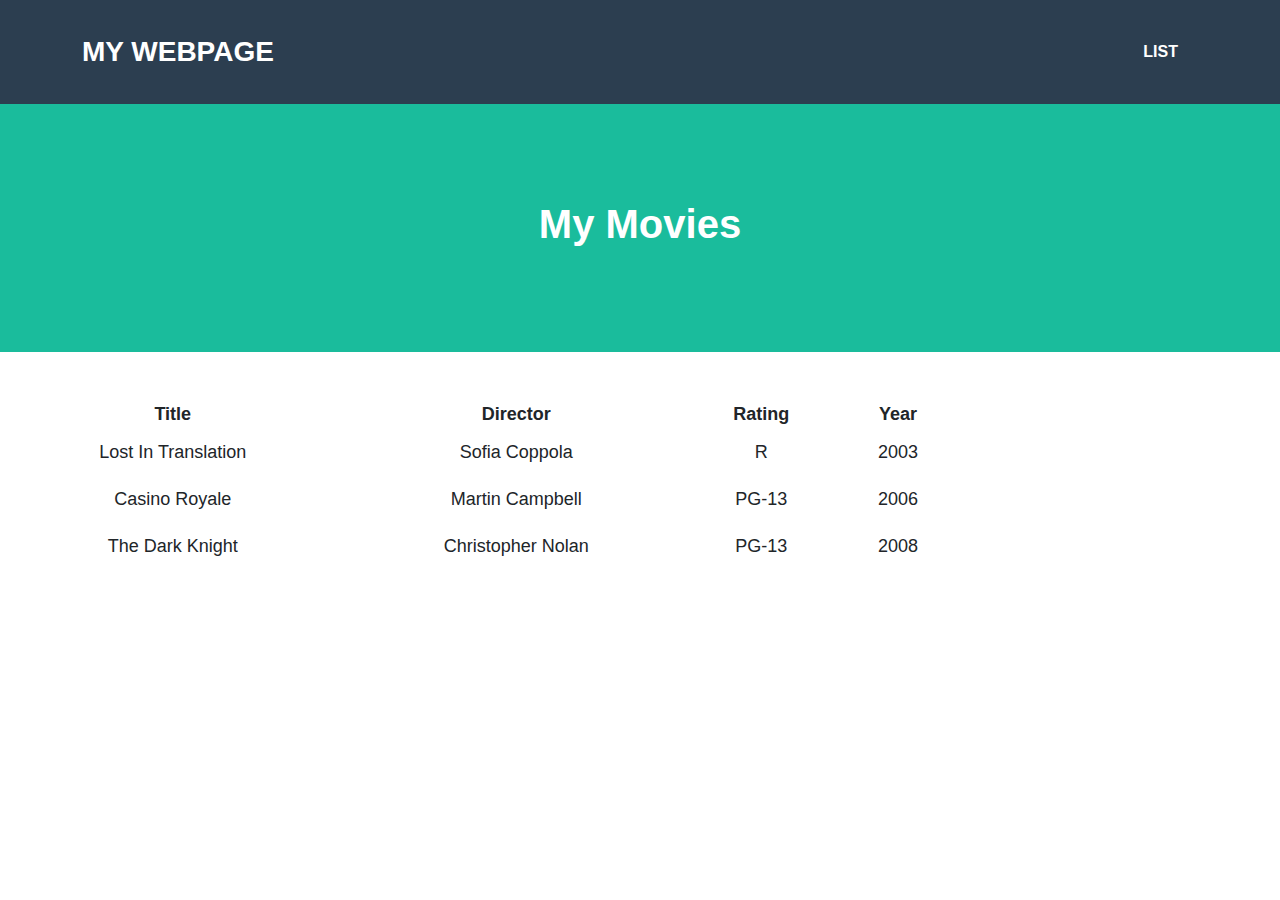
==== list.html @ f349e233 "testing" ====
<!DOCTYPE HTML>  
<html>  
    <header>
        <link rel="stylesheet" href="style.css">
        <link rel="stylesheet" href="table_style.css">
        <title>My Webpage Title</title>
    </header>
    <body>  
        <!---Navigation--->
        <!--This section of code defines the navigation bar at the top of the page.  The classes used here are defined in the style.css file.-->
        <nav class="navbar navbar-expand-lg bg-secondary text-uppercase fixed-top" id="mainNav">
            <div class="container">
                <!--This code defines the "My Webpage" link in the top right corner of the navigation pane-->
                <a class="navbar-brand" href="./index.html">My Webpage</a>
                <!--This code defines the "List" link in the top left corner of the navigation pane-->
                <ul class="navbar-nav ms-auto">
                    <li class="nav-item mx-0 mx-lg-1"><a class="nav-link py-3 px-0 px-lg-3 rounded" href="./list.html">List</a></li>
                </ul>
            </div>
        </nav>
        <!--This code creates the middle section of the webpage-->
        <header class="masthead bg-primary text-white text-center">
            <h1>My Movies</h1>
        </header>
        <!--Here is where the table will be loaded in.  The actual table will be loaded in JavaScript.-->
        <section class="mt-5 text-center">
            <div id="showDataJSON"></div>
        </section>
    </body>

    <script>

        /*
        * RENDERING THE JSON TABLE
        * Get JSON data from file
        * Get headers from retrieved data
        * Set headers for table
        * Add data to table
        * Add table to DOM
        */
        fetch('./list_data.json')
            .then(response => response.json())
            .then(data => {

                /*
                This section creates the base table and finds the root json node.
                */
                var jsonTable = document.createElement("table");
                var tr = jsonTable.insertRow(-1);   
                jsonTable.style.width = "75%";
                let root;
                for (let prop in data) {
                    root = prop;
                }

                /*
                This section selects the headers for the table
                */
                let headers = Object.keys(data[root][0]);
                headers.forEach(header => {
                    var th = document.createElement("th");      
                    th.innerHTML = header;
                    tr.appendChild(th);
                })              
                /*
                This section adds the data into each row of the list
                */
                let items = Object.keys(data[root]);
                items.forEach(item => {
                    tr = jsonTable.insertRow(-1);
                    for (let key in data[root][item]) {
                       var tabCell = tr.insertCell(-1);
                       tabCell.innerHTML = data[root][item][key];
                    }
                })
                /*
                This section adds the table to the HTML
                */
                var divContainer = document.getElementById("showDataJSON");
                divContainer.innerHTML = "";
                divContainer.appendChild(jsonTable);
            });
    </script>  
</html>
---- table_style.css ----
table {
  width: 75%;
  font-size: large;
}

td {
  padding: 10px;
}
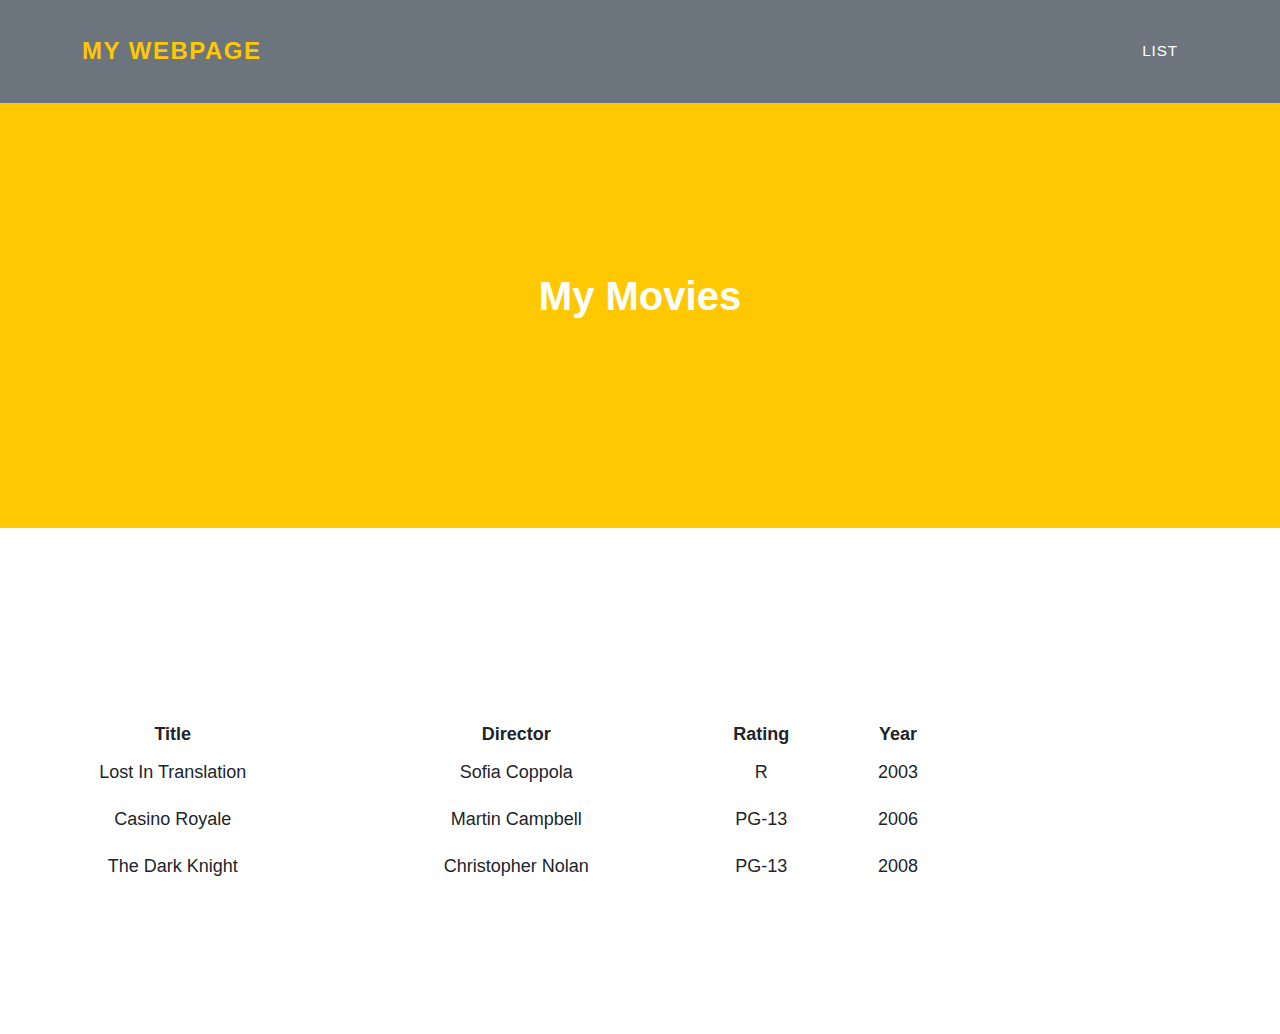
==== commit 39eeb837: "Updated reference to style" ====
--- a/list.html
+++ b/list.html
@@ -1,7 +1,7 @@
 <!DOCTYPE HTML>  
 <html>  
     <header>
-        <link rel="stylesheet" href="style.css">
+        <link rel="stylesheet" href="style1.css">
         <link rel="stylesheet" href="table_style.css">
         <title>My Webpage Title</title>
     </header>
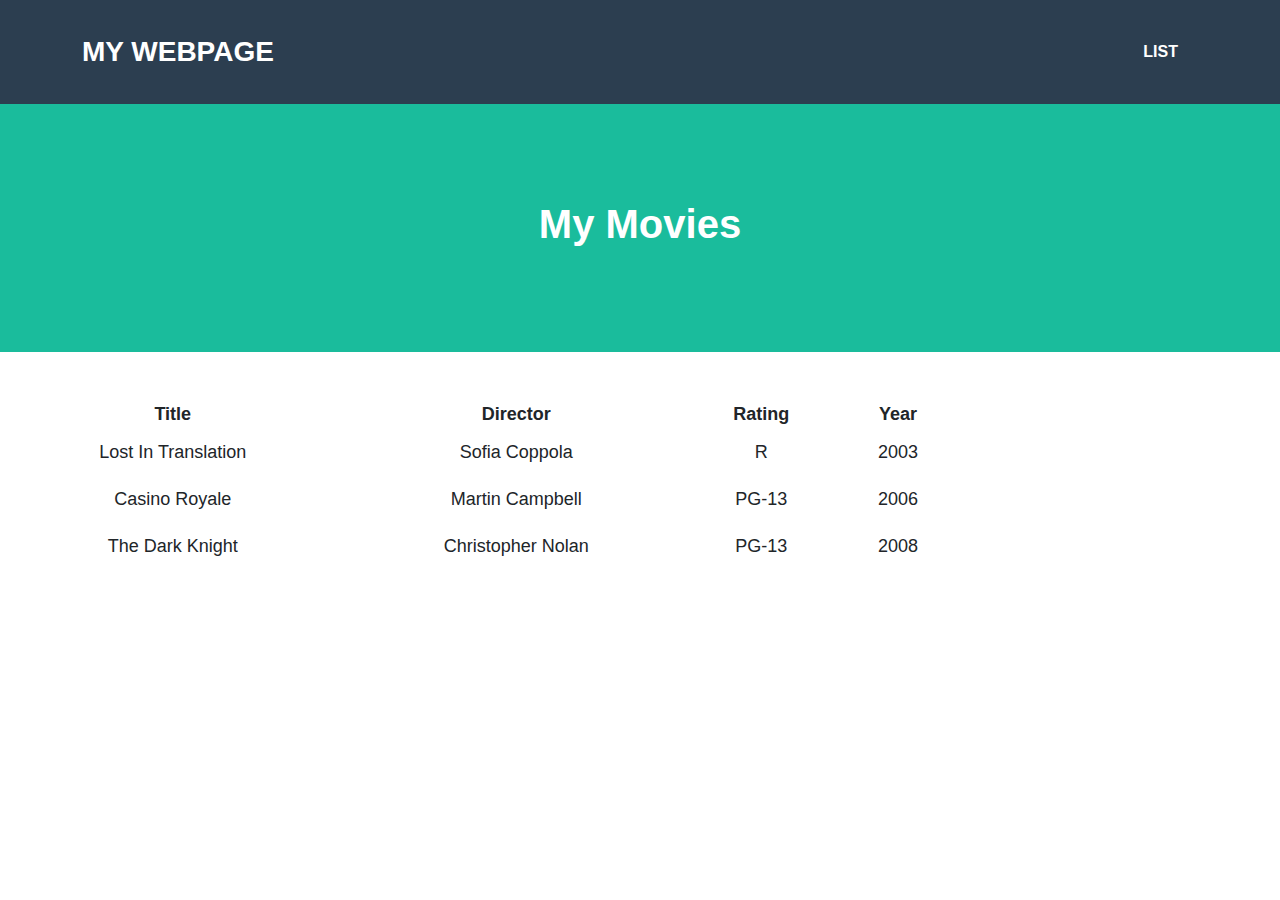
==== commit 645731e1: "Changed file structure and updated to style2" ====
--- a/list.html
+++ b/list.html
@@ -1,7 +1,7 @@
 <!DOCTYPE HTML>  
 <html>  
     <header>
-        <link rel="stylesheet" href="style1.css">
+        <link rel="stylesheet" href="style2.css">
         <link rel="stylesheet" href="table_style.css">
         <title>My Webpage Title</title>
     </header>
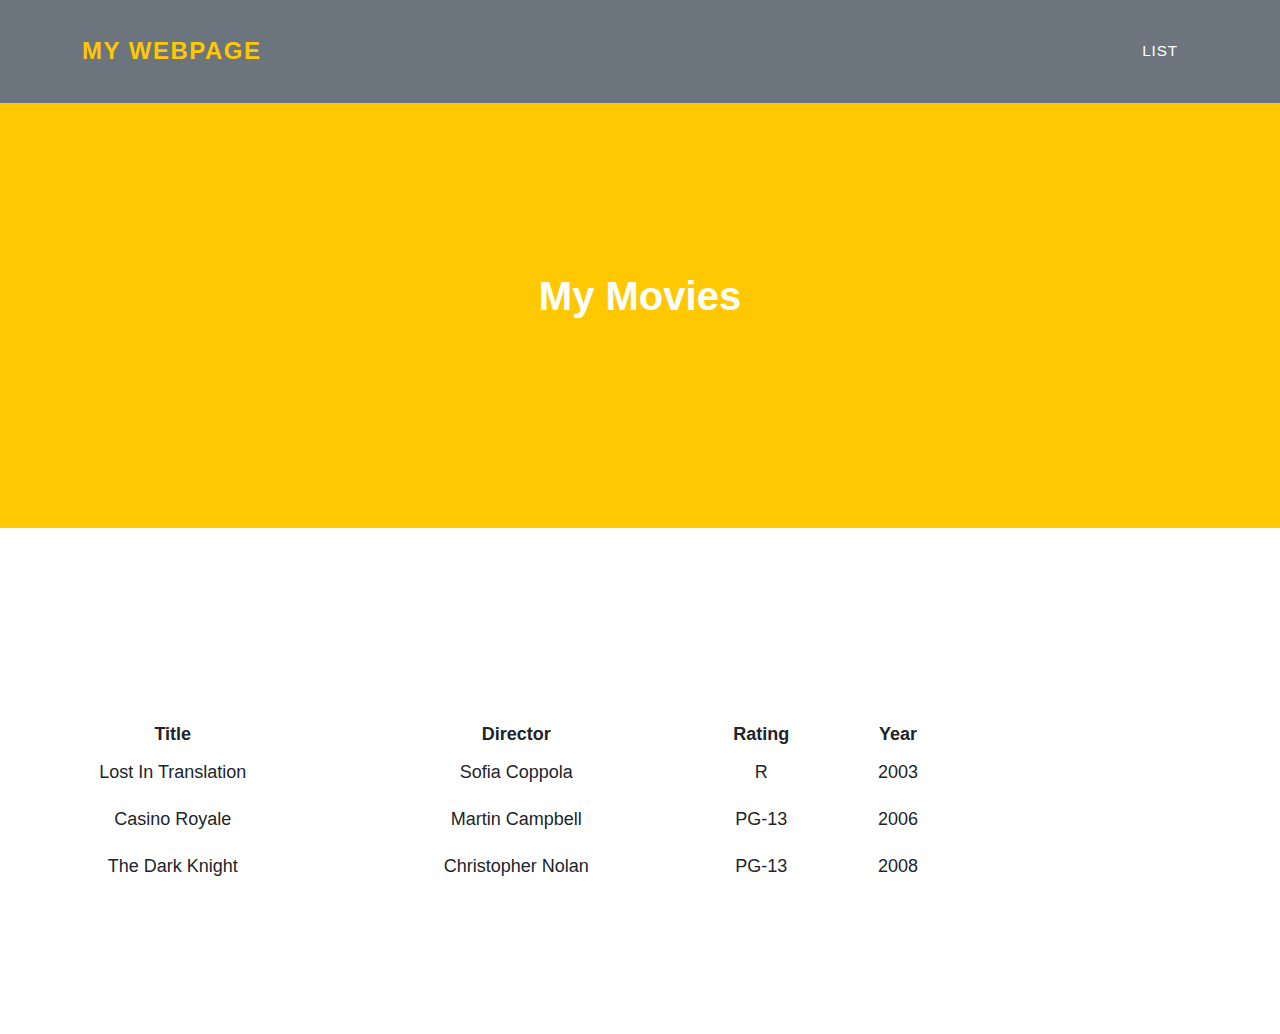
==== commit c6aa1843: "Chose style1 and deleted remaining example formats." ====
--- a/list.html
+++ b/list.html
@@ -1,7 +1,7 @@
 <!DOCTYPE HTML>  
 <html>  
     <header>
-        <link rel="stylesheet" href="style2.css">
+        <link rel="stylesheet" href="style1.css">
         <link rel="stylesheet" href="table_style.css">
         <title>My Webpage Title</title>
     </header>
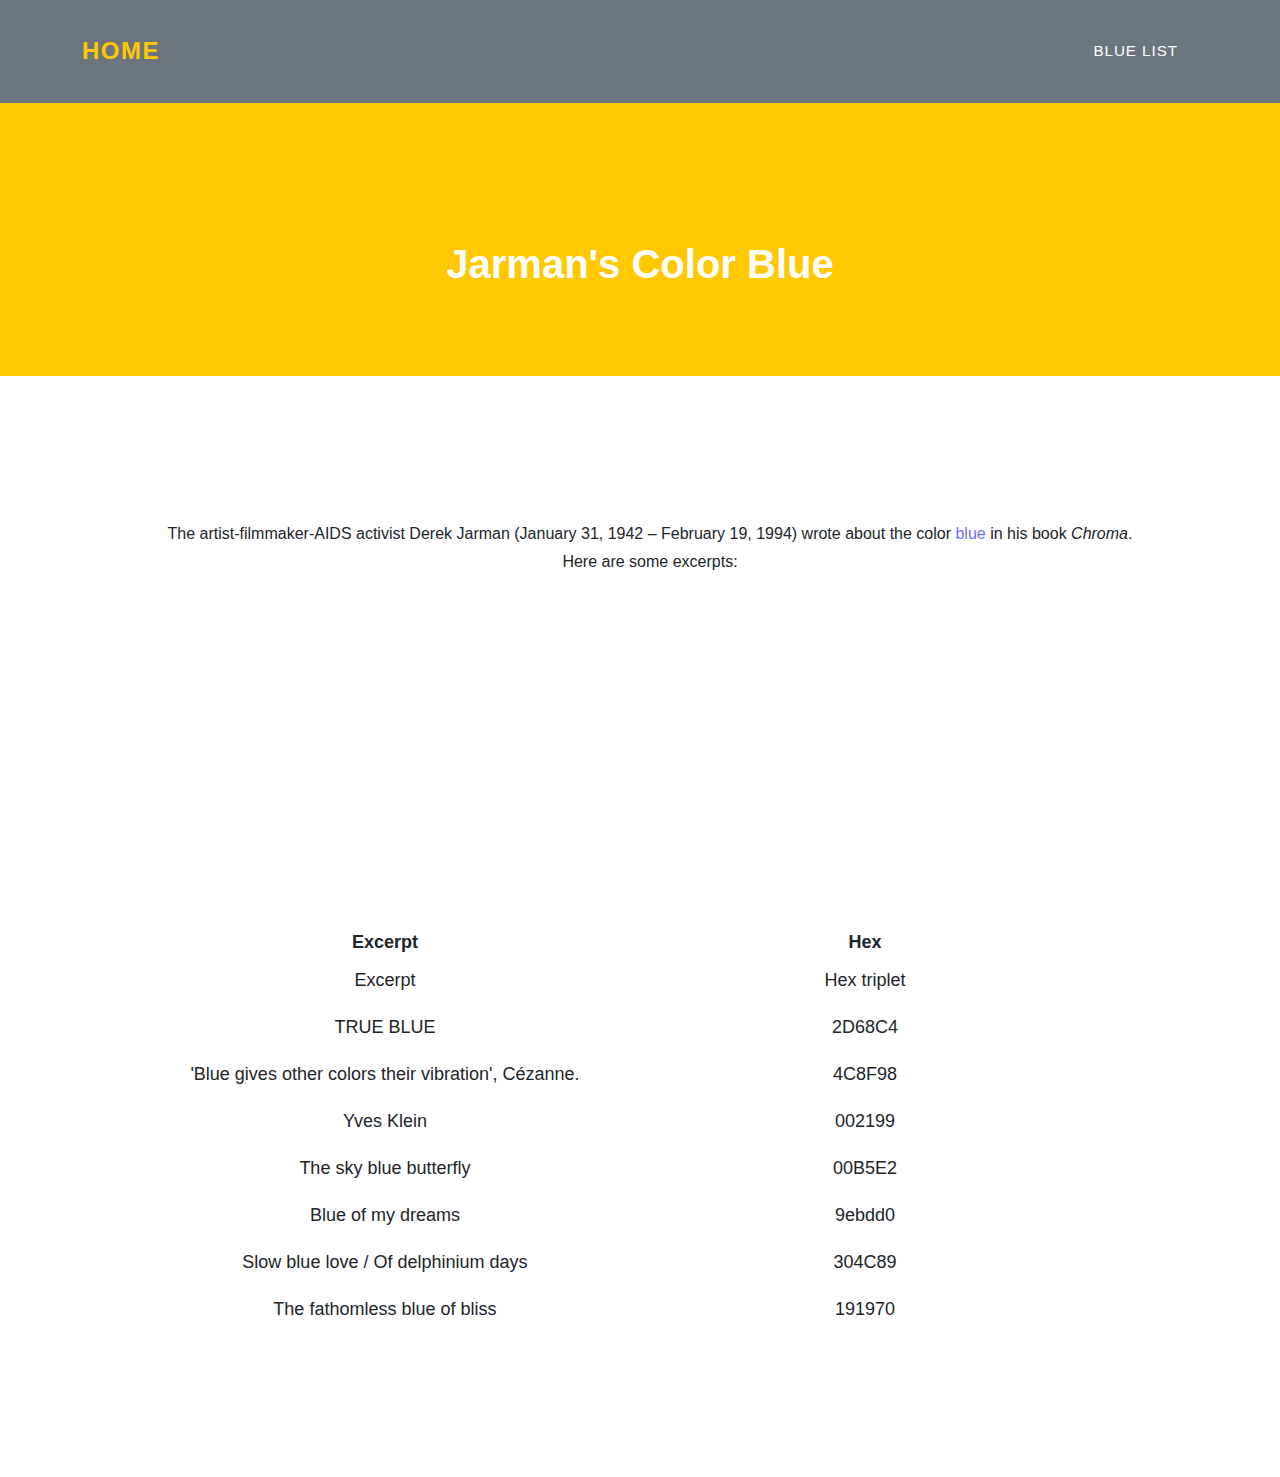
==== commit b721e2d6: "Worked on list" ====
--- a/list.html
+++ b/list.html
@@ -11,16 +11,25 @@
         <nav class="navbar navbar-expand-lg bg-secondary text-uppercase fixed-top" id="mainNav">
             <div class="container">
                 <!--This code defines the "My Webpage" link in the top right corner of the navigation pane-->
-                <a class="navbar-brand" href="./index.html">My Webpage</a>
+                <a class="navbar-brand" href="./index.html">Home</a>
                 <!--This code defines the "List" link in the top left corner of the navigation pane-->
                 <ul class="navbar-nav ms-auto">
-                    <li class="nav-item mx-0 mx-lg-1"><a class="nav-link py-3 px-0 px-lg-3 rounded" href="./list.html">List</a></li>
+                    <li class="nav-item mx-0 mx-lg-1"><a class="nav-link py-3 px-0 px-lg-3 rounded" href="./list.html">Blue List</a></li>
                 </ul>
             </div>
         </nav>
         <!--This code creates the middle section of the webpage-->
         <header class="masthead bg-primary text-white text-center">
-            <h1>My Movies</h1>
+            <h1>Jarman's Color Blue</h1>
+        </header>
+        <section class="text-center">
+            <div class= "col-md-auto">   
+                <!-- put your bio paragraph here; remember to use the correct html tags -->
+                <p>The artist-filmmaker-AIDS activist Derek Jarman (January 31, 1942 – February 19, 1994) wrote about the color <span class = interstice>blue</span> in his book <i>Chroma</i>. 
+                    <br>Here are some excerpts:
+                </p>
+            </div>
+        </section>
         </header>
         <!--Here is where the table will be loaded in.  The actual table will be loaded in JavaScript.-->
         <section class="mt-5 text-center">
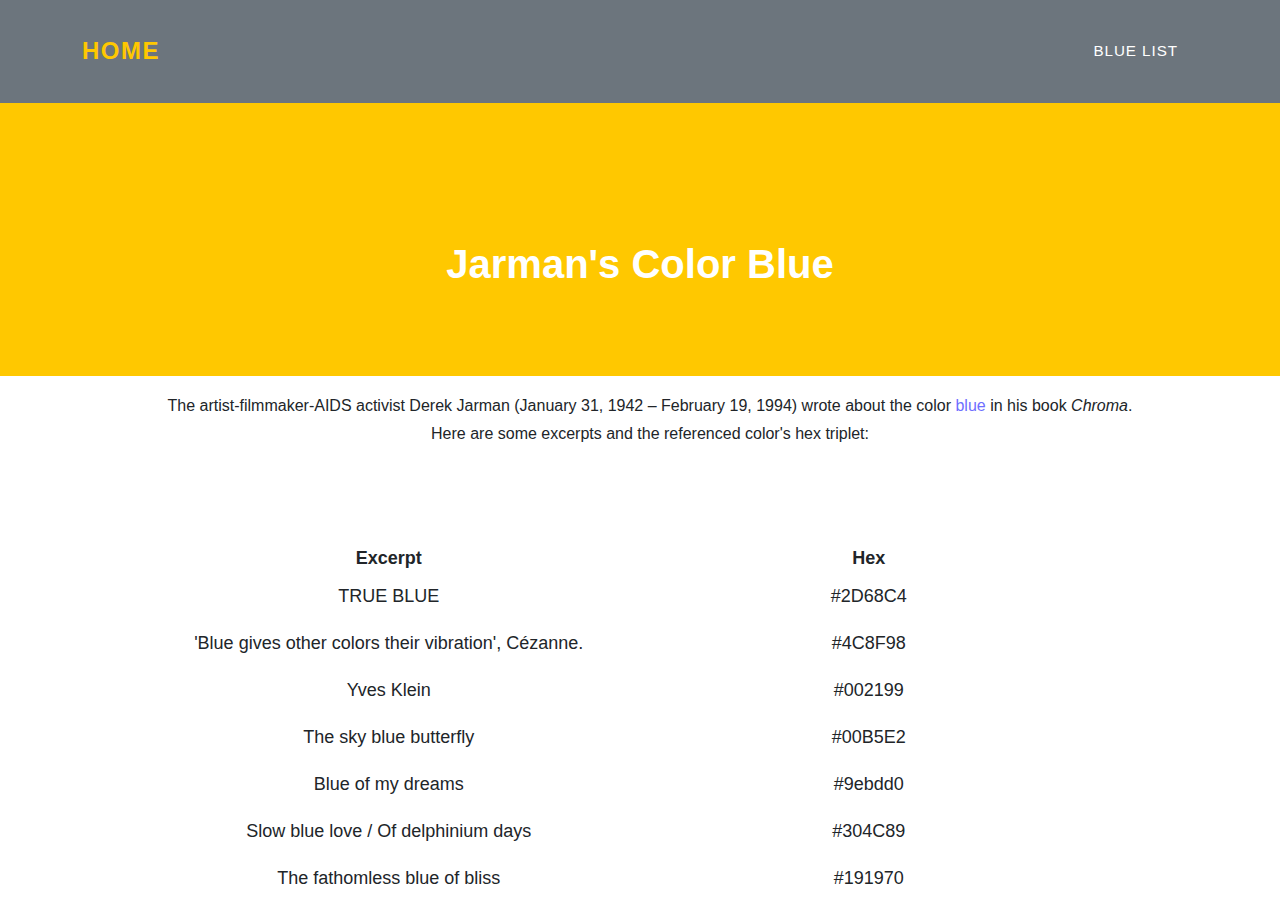
==== commit 68719011: "Updated bio and table intro text." ====
--- a/list.html
+++ b/list.html
@@ -10,9 +10,9 @@
         <!--This section of code defines the navigation bar at the top of the page.  The classes used here are defined in the style.css file.-->
         <nav class="navbar navbar-expand-lg bg-secondary text-uppercase fixed-top" id="mainNav">
             <div class="container">
-                <!--This code defines the "My Webpage" link in the top right corner of the navigation pane-->
+                <!--This code defines the "Home" link in the top right corner of the navigation pane-->
                 <a class="navbar-brand" href="./index.html">Home</a>
-                <!--This code defines the "List" link in the top left corner of the navigation pane-->
+                <!--This code defines the "Blue List" link in the top left corner of the navigation pane-->
                 <ul class="navbar-nav ms-auto">
                     <li class="nav-item mx-0 mx-lg-1"><a class="nav-link py-3 px-0 px-lg-3 rounded" href="./list.html">Blue List</a></li>
                 </ul>
@@ -26,7 +26,7 @@
             <div class= "col-md-auto">   
                 <!-- put your bio paragraph here; remember to use the correct html tags -->
                 <p>The artist-filmmaker-AIDS activist Derek Jarman (January 31, 1942 – February 19, 1994) wrote about the color <span class = interstice>blue</span> in his book <i>Chroma</i>. 
-                    <br>Here are some excerpts:
+                    <br>Here are some excerpts and the referenced color's hex triplet:
                 </p>
             </div>
         </section>
